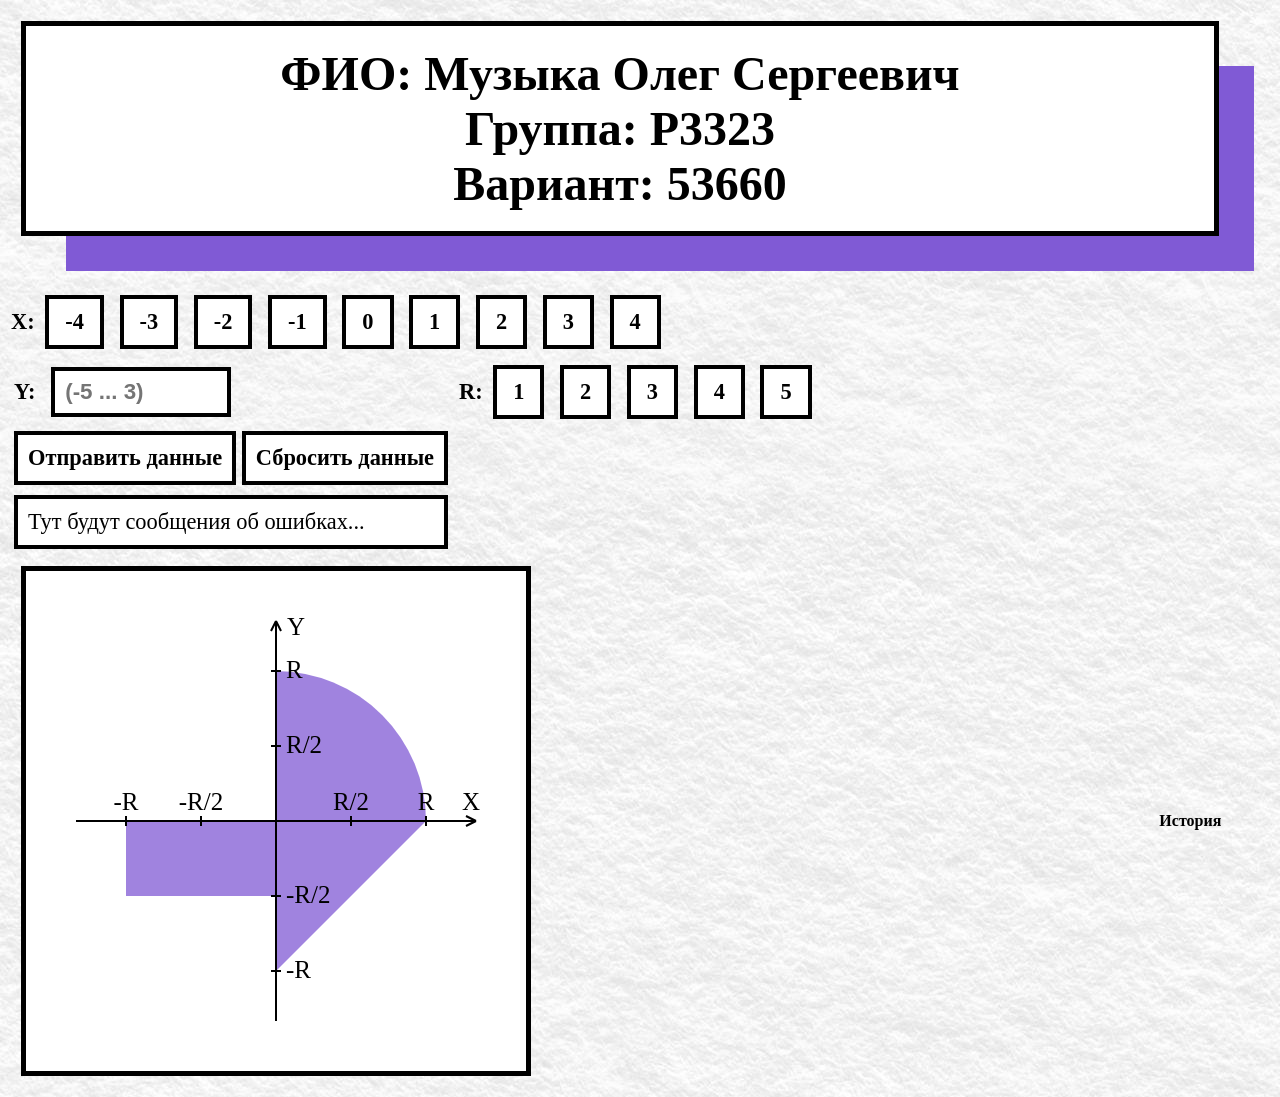
==== 5-semester-web-programming/lab1/index.html @ c161c483 "Добавил специальный элемент, куда будут выводится сообщения об ошибках и стили к ниму, сделал валида" ====
<!doctype html>
<html lang="ru">
<head>
    <meta charset="UTF-8">
    <meta name="viewport"
          content="width=device-width, initial-scale=1.0">
    <title>Lab 1</title>
    <link rel="icon" type="image/png" href="assets/favicon.png">
    <style>
        body {
            background-image: url("assets/background-paper-texture.jfif");
            font-family: fantasy;
            font-weight: bold;
        }

        table {
            width: 100%;
        }

        #page-header {
            font-family: fantasy;
            color: black;
            font-size: 3rem;
            text-align: center;
            border: 5px solid black;
            padding: 20px 20px 20px 20px;
            margin: 10px 50px 50px 10px;
            position: relative;
            background-color: white;
        }

        #page-header::before {
            content: "";
            position: absolute;
            top: 40px;
            left: 40px;
            width: 100%;
            height: 100%;
            background-color: rgb(128, 90, 213);
            z-index: -1;
        }

        #point-form {
            font-size: 1.4rem;
        }

        input[type="radio"], input[type="checkbox"] {
            display: none;
        }

        .x-option, .r-option {
            display: inline-block;
            border: 4px solid black;
            padding: 10px 16px;
            margin: 5px;
            text-align: center;
            background-color: white;
            cursor: pointer;
        }

        input[type="radio"]:checked + .x-option, input[type="checkbox"]:checked + .r-option {
            background-color: rgb(128, 90, 213);
            color: white;
        }

        #y {
            width: 180px;
            height: 50px;
            font-size: 1.4rem;
            font-weight: bold;
            border: 4px solid black;
            padding: 5px 10px;
            box-sizing: border-box;
            margin: 10px;
        }

        .graph-canvas {
            display: block;
            background-color: white;
            border: 5px solid black;
            margin: 10px;
        }

        button {
            color: black;
            background: white;
            font-size: 1.4rem;
            font-family: fantasy;
            font-weight: bold;
            padding: 10px;
            border: 4px solid black;
        }

        button:active {
            cursor: pointer;
            background-color: rgb(128, 90, 213);
            color: white;
        }

        .form-actions {
            display: inline-block;
        }

        #form-error {
            margin-top: 10px;
            padding: 10px;

            background-color: white;
            border: 4px solid black;
            box-sizing: border-box;
            width: 100%;

            font-weight: normal;
        }

        #form-error.error-active {
            background-color: rgb(128, 90, 213);
            color: white;
            font-weight: bold;
        }
    </style>
</head>
<body>
<table>
    <tr>
        <td colspan="2">
            <header id="page-header">
                <div>ФИО: Музыка Олег Сергеевич</div>
                <div>Группа: P3323</div>
                <div>Вариант: 53660</div>
            </header>
        </td>
    </tr>

    <tr>
        <td>
            <form id="point-form">
                <div>
                    X:
                    <input type="radio" id="x-minus-4" name="x" value="-4">
                    <label class="x-option" for="x-minus-4">-4</label>

                    <input type="radio" id="x-minus-3" name="x" value="-3">
                    <label class="x-option" for="x-minus-3">-3</label>

                    <input type="radio" id="x-minus-2" name="x" value="-2">
                    <label class="x-option" for="x-minus-2">-2</label>

                    <input type="radio" id="x-minus-1" name="x" value="-1">
                    <label class="x-option" for="x-minus-1">-1</label>

                    <input type="radio" id="x-0" name="x" value="0">
                    <label class="x-option" for="x-0">0</label>

                    <input type="radio" id="x-1" name="x" value="1">
                    <label class="x-option" for="x-1">1</label>

                    <input type="radio" id="x-2" name="x" value="2">
                    <label class="x-option" for="x-2">2</label>

                    <input type="radio" id="x-3" name="x" value="3">
                    <label class="x-option" for="x-3">3</label>

                    <input type="radio" id="x-4" name="x" value="4">
                    <label class="x-option" for="x-4">4</label>
                </div>
                <table>
                    <tr>
                        <td>
                            Y:
                            <input type="text" id="y" name="y" placeholder="(-5 ... 3)">
                        </td>
                        <td>
                            R:
                            <input type="checkbox" id="r-1" name="r" value="1">
                            <label class="r-option" for="r-1">1</label>

                            <input type="checkbox" id="r-2" name="r" value="2">
                            <label class="r-option" for="r-2">2</label>
                            <input type="checkbox" id="r-3" name="r" value="3">
                            <label class="r-option" for="r-3">3</label>

                            <input type="checkbox" id="r-4" name="r" value="4">
                            <label class="r-option" for="r-4">4</label>

                            <input type="checkbox" id="r-5" name="r" value="5">
                            <label class="r-option" for="r-5">5</label>
                        </td>
                    </tr>
                    <tr>
                        <td colspan="2">
                            <div class="form-actions">
                                <div>
                                    <button type="submit">Отправить данные</button>
                                    <button type="reset">Сбросить данные</button>
                                </div>

                                <div id="form-error" >Тут будут сообщения об ошибках...</div>
                            </div>
                        </td>
                    </tr>
                </table>
            </form>
        </td>
    </tr>
    <tr>
        <td>
            <div id="graphs"></div>
        </td>
        <td rowspan="2">
            <div>История</div>
        </td>
    </tr>
</table>
<script src="script.js"></script>
</body>
</html>
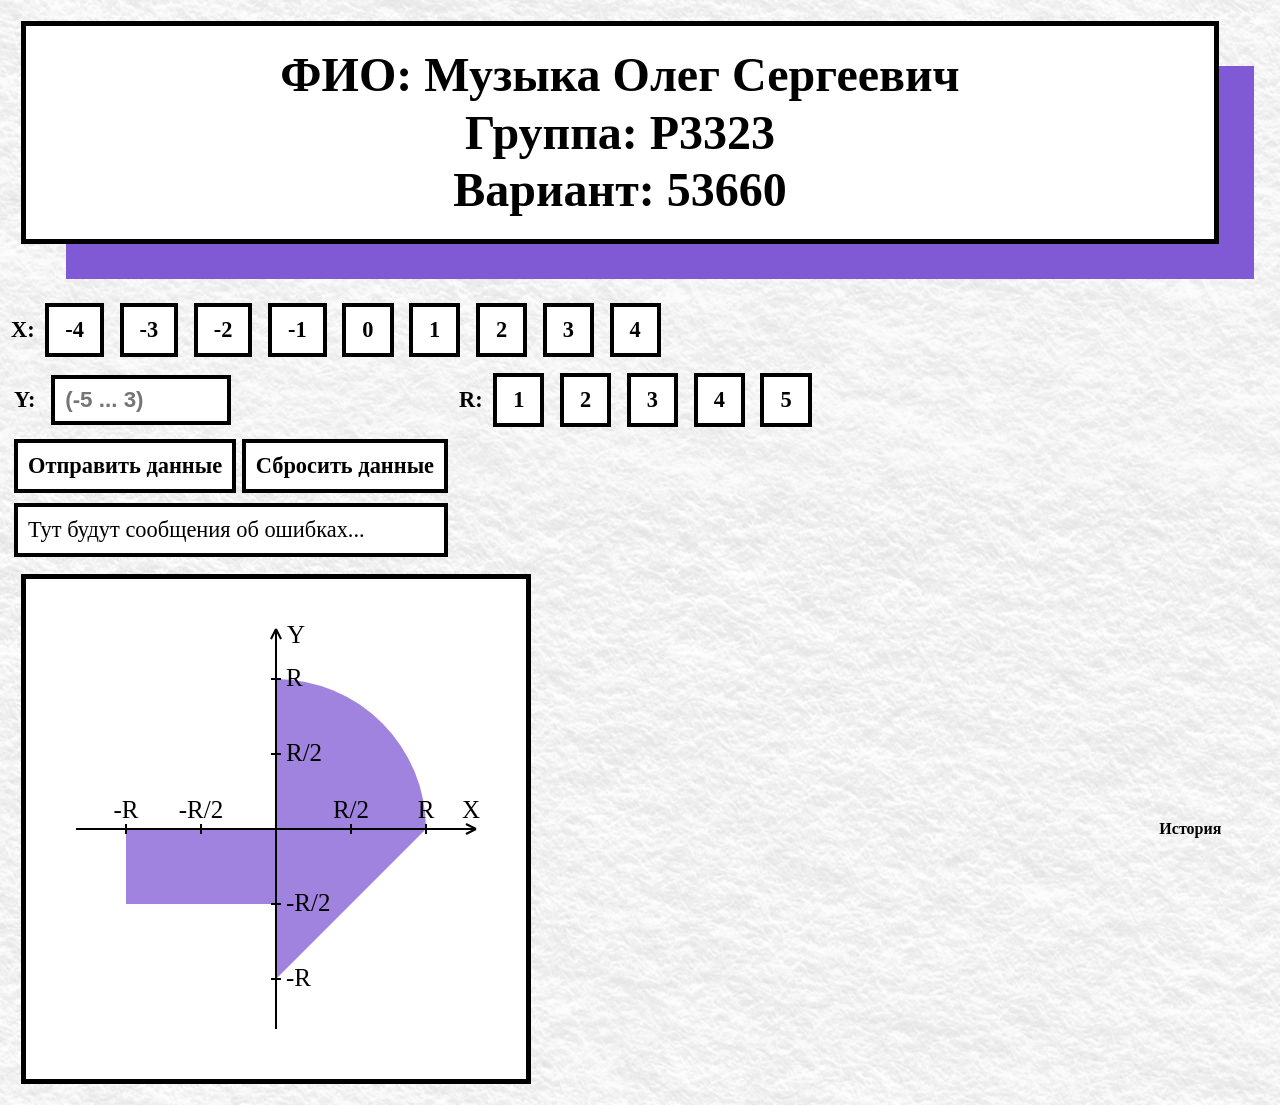
==== commit d3cc500a: "Добавил проверку на попадание точки в область и создание массива результатов с булевым значением при" ====
--- a/5-semester-web-programming/lab1/index.html
+++ b/5-semester-web-programming/lab1/index.html
@@ -7,6 +7,10 @@
     <title>Lab 1</title>
     <link rel="icon" type="image/png" href="assets/favicon.png">
     <style>
+        #page-header > div {
+            line-height: 1.2;
+        }
+
         body {
             background-image: url("assets/background-paper-texture.jfif");
             font-family: fantasy;
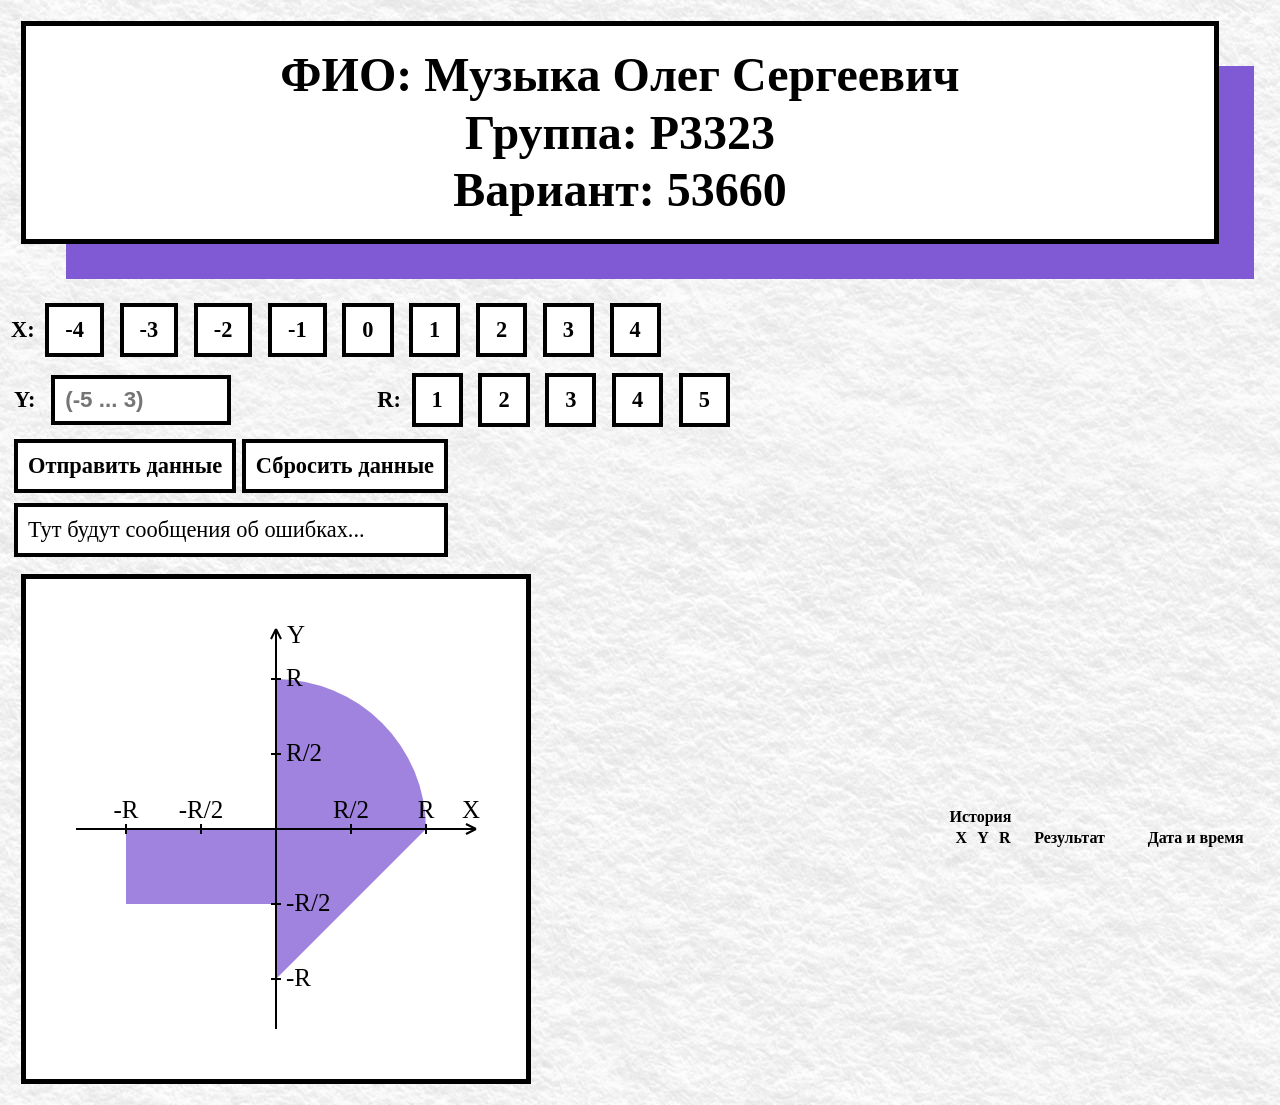
==== commit 745d1a68: "Добавил создание таблицы результатов, пока без стилей, без сохранения в local storage" ====
--- a/5-semester-web-programming/lab1/index.html
+++ b/5-semester-web-programming/lab1/index.html
@@ -211,8 +211,23 @@
         <td>
             <div id="graphs"></div>
         </td>
-        <td rowspan="2">
+        <td>
             <div>История</div>
+
+            <table id="results-table">
+                <thead>
+                <tr>
+                    <th>X</th>
+                    <th>Y</th>
+                    <th>R</th>
+                    <th>Результат</th>
+                    <th>Дата и время</th>
+                </tr>
+                </thead>
+
+                <tbody id="results-body">
+                </tbody>
+            </table>
         </td>
     </tr>
 </table>
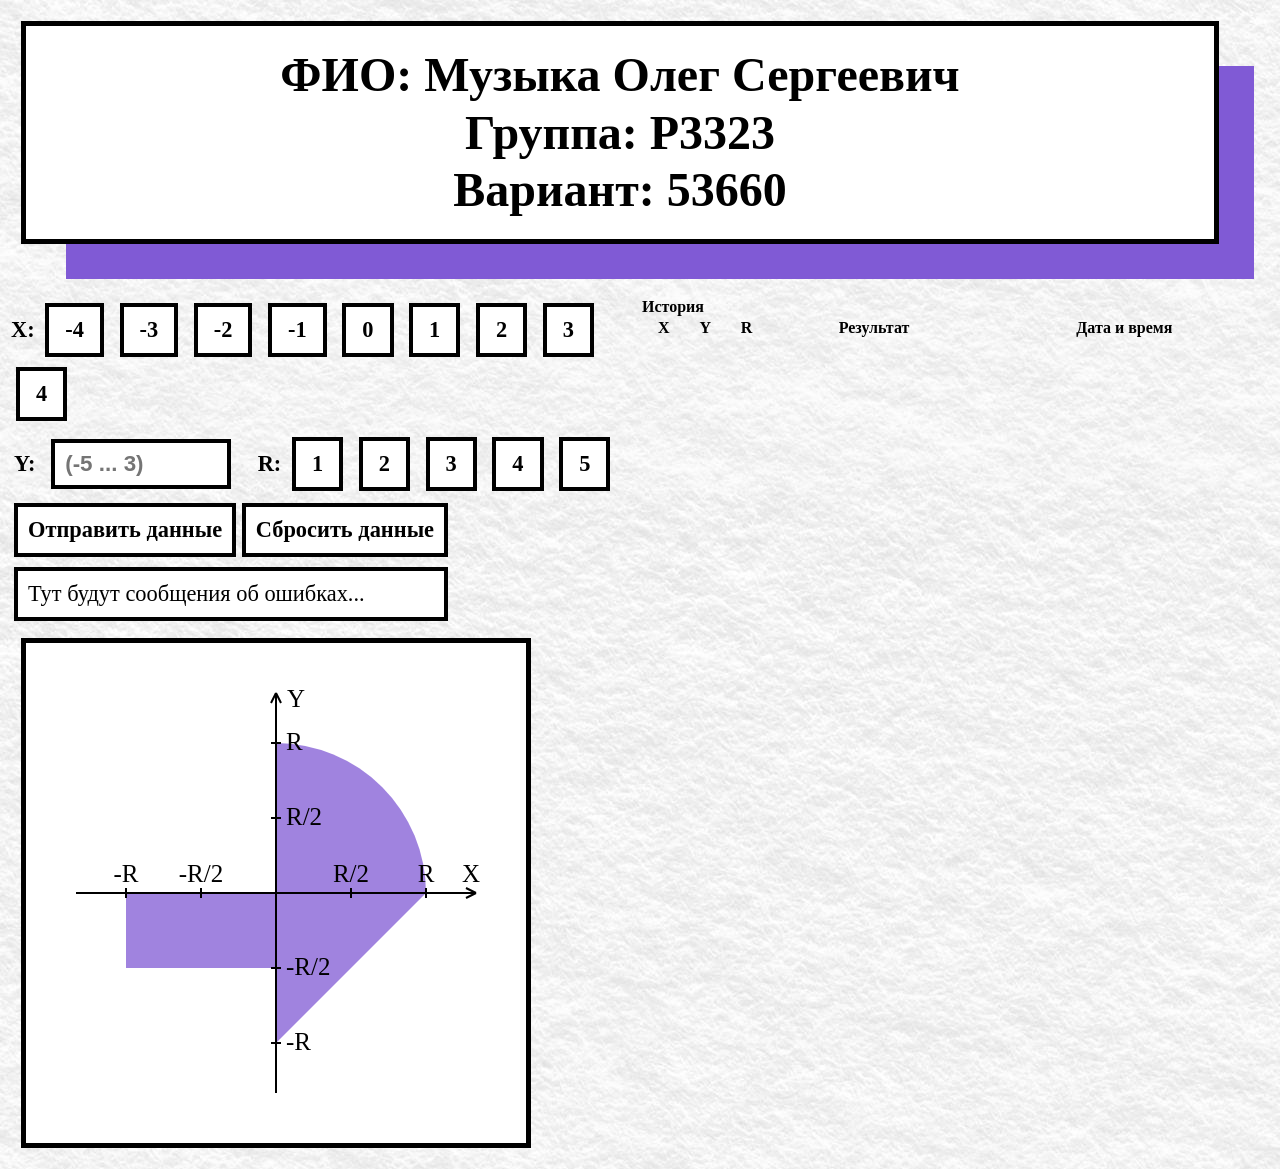
==== commit d24b8715: "Поправил структуру табличной верстки" ====
--- a/5-semester-web-programming/lab1/index.html
+++ b/5-semester-web-programming/lab1/index.html
@@ -122,6 +122,12 @@
             color: white;
             font-weight: bold;
         }
+
+        .left-column,
+        .right-column {
+            width: 50%;
+            vertical-align: top;
+        }
     </style>
 </head>
 <body>
@@ -137,7 +143,7 @@
     </tr>
 
     <tr>
-        <td>
+        <td class="left-column">
             <form id="point-form">
                 <div>
                     X:
@@ -199,19 +205,14 @@
                                     <button type="reset">Сбросить данные</button>
                                 </div>
 
-                                <div id="form-error" >Тут будут сообщения об ошибках...</div>
+                                <div id="form-error">Тут будут сообщения об ошибках...</div>
                             </div>
                         </td>
                     </tr>
                 </table>
             </form>
         </td>
-    </tr>
-    <tr>
-        <td>
-            <div id="graphs"></div>
-        </td>
-        <td>
+        <td class="right-column" rowspan="2">
             <div>История</div>
 
             <table id="results-table">
@@ -230,6 +231,12 @@
             </table>
         </td>
     </tr>
+    <tr>
+        <td>
+            <div id="graphs"></div>
+        </td>
+    </tr>
+
 </table>
 <script src="script.js"></script>
 </body>
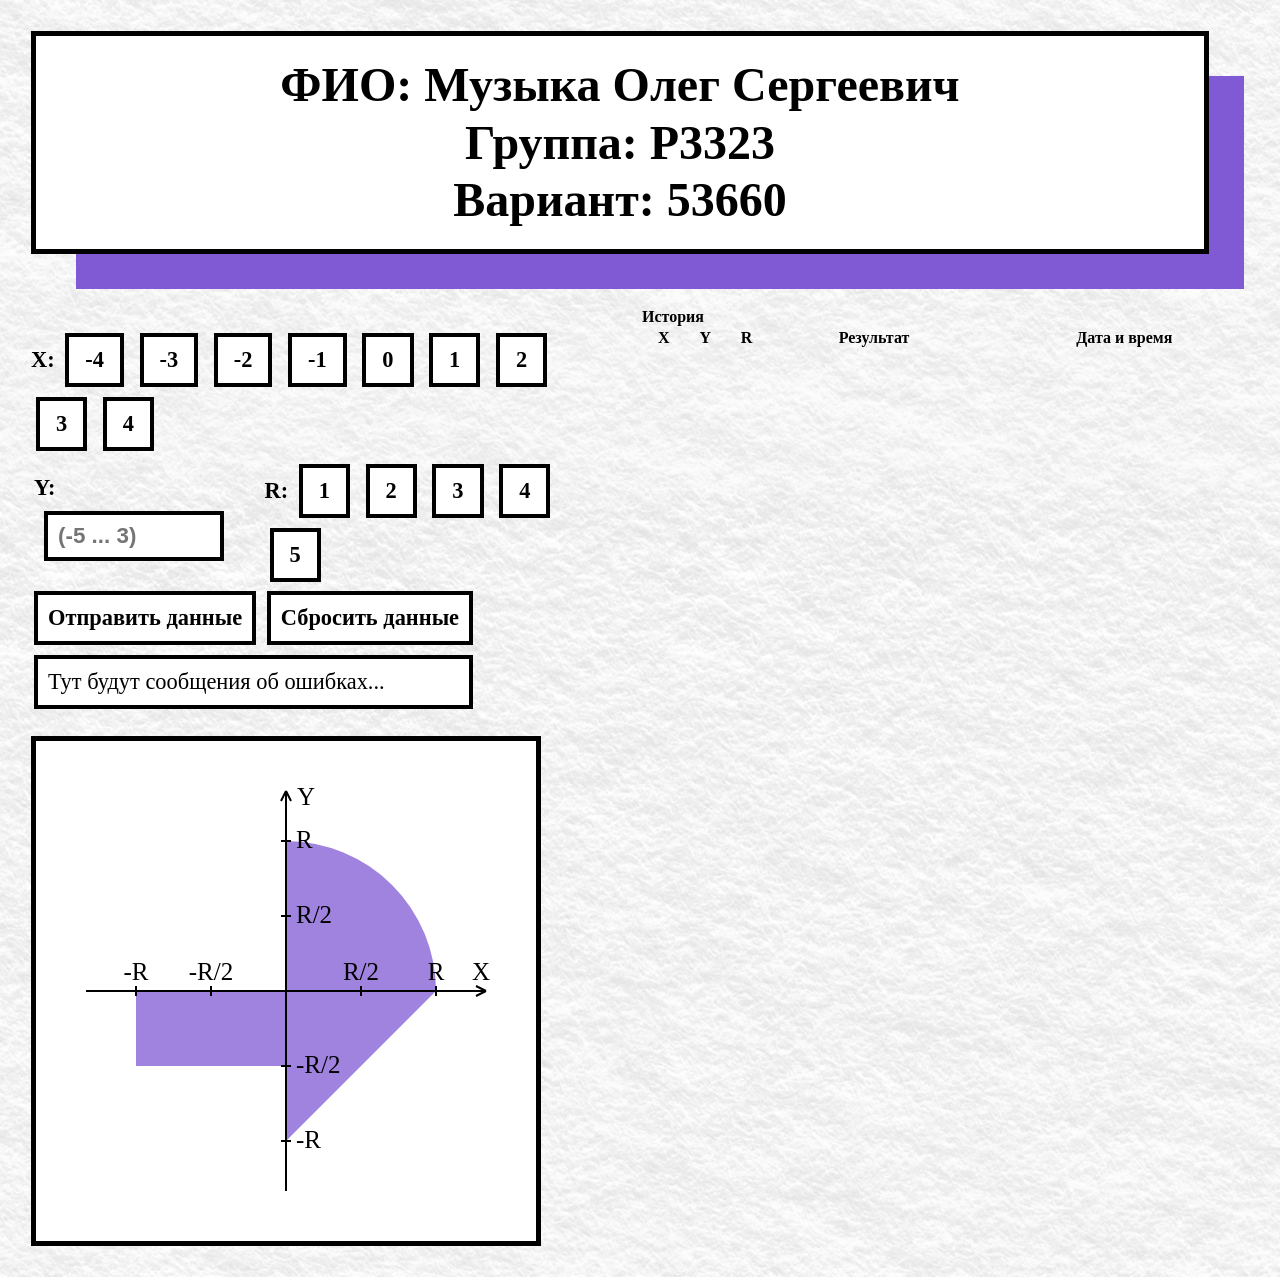
==== commit e57b535a: "Поправил отступы левой колонки элементов основной таблицы расположения элементов на странице" ====
--- a/5-semester-web-programming/lab1/index.html
+++ b/5-semester-web-programming/lab1/index.html
@@ -7,18 +7,28 @@
     <title>Lab 1</title>
     <link rel="icon" type="image/png" href="assets/favicon.png">
     <style>
-        #page-header > div {
-            line-height: 1.2;
-        }
-
         body {
             background-image: url("assets/background-paper-texture.jfif");
             font-family: fantasy;
             font-weight: bold;
         }
 
-        table {
-            width: 100%;
+        #page-layout {
+            width: 100%;
+        }
+
+        #results-table {
+            width: 100%;
+        }
+
+        .left-column,
+        .right-column {
+            width: 50%;
+            vertical-align: top;
+        }
+
+        #page-header > div {
+            line-height: 1.2;
         }
 
         #page-header {
@@ -28,7 +38,7 @@
             text-align: center;
             border: 5px solid black;
             padding: 20px 20px 20px 20px;
-            margin: 10px 50px 50px 10px;
+            margin: 20px 60px 50px 20px;
             position: relative;
             background-color: white;
         }
@@ -46,6 +56,7 @@
 
         #point-form {
             font-size: 1.4rem;
+            margin: 20px;
         }
 
         input[type="radio"], input[type="checkbox"] {
@@ -82,7 +93,7 @@
             display: block;
             background-color: white;
             border: 5px solid black;
-            margin: 10px;
+            margin: 0 0 20px 20px;
         }
 
         button {
@@ -101,6 +112,10 @@
             color: white;
         }
 
+        button:first-child {
+            margin-right: 5px;
+        }
+
         .form-actions {
             display: inline-block;
         }
@@ -123,15 +138,10 @@
             font-weight: bold;
         }
 
-        .left-column,
-        .right-column {
-            width: 50%;
-            vertical-align: top;
-        }
     </style>
 </head>
 <body>
-<table>
+<table id="page-layout">
     <tr>
         <td colspan="2">
             <header id="page-header">
@@ -204,7 +214,6 @@
                                     <button type="submit">Отправить данные</button>
                                     <button type="reset">Сбросить данные</button>
                                 </div>
-
                                 <div id="form-error">Тут будут сообщения об ошибках...</div>
                             </div>
                         </td>
@@ -236,7 +245,6 @@
             <div id="graphs"></div>
         </td>
     </tr>
-
 </table>
 <script src="script.js"></script>
 </body>
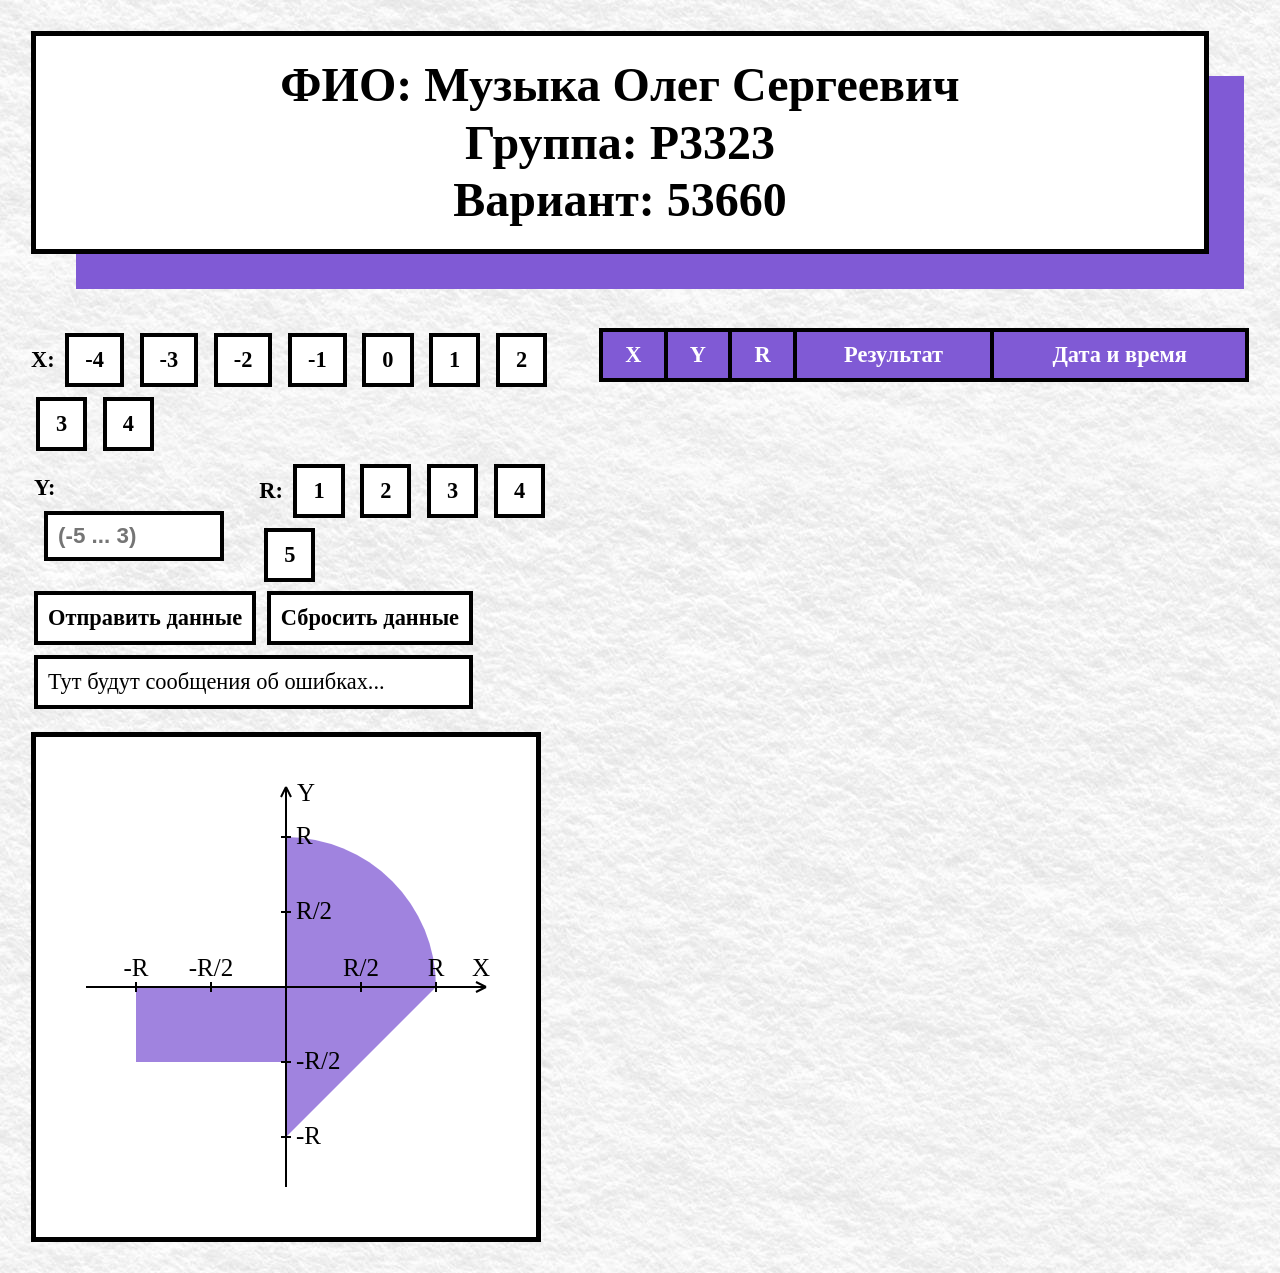
==== commit fcbd03f9: "Добавил стили на таблицу результатов" ====
--- a/5-semester-web-programming/lab1/index.html
+++ b/5-semester-web-programming/lab1/index.html
@@ -21,9 +21,13 @@
             width: 100%;
         }
 
-        .left-column,
+        .left-column {
+            width: 45%;
+            vertical-align: top;
+        }
+
         .right-column {
-            width: 50%;
+            width: 55%;
             vertical-align: top;
         }
 
@@ -136,6 +140,29 @@
             background-color: rgb(128, 90, 213);
             color: white;
             font-weight: bold;
+        }
+
+        #results-table {
+            width: calc(100% - 40px);
+            margin: 20px 20px 20px 20px;
+
+            border-collapse: collapse;
+            background-color: white;
+        }
+
+        #results-table th,
+        #results-table td {
+            border: 4px solid black;
+            padding: 10px;
+
+            text-align: center;
+            font-size: 1.4rem;
+        }
+
+        #results-table th {
+            background-color: rgb(128, 90, 213);
+            color: white;
+            font-size: 1.4rem;
         }
 
     </style>
@@ -220,10 +247,9 @@
                     </tr>
                 </table>
             </form>
+            <div id="graphs"></div>
         </td>
         <td class="right-column" rowspan="2">
-            <div>История</div>
-
             <table id="results-table">
                 <thead>
                 <tr>
@@ -234,15 +260,9 @@
                     <th>Дата и время</th>
                 </tr>
                 </thead>
-
                 <tbody id="results-body">
                 </tbody>
             </table>
-        </td>
-    </tr>
-    <tr>
-        <td>
-            <div id="graphs"></div>
         </td>
     </tr>
 </table>
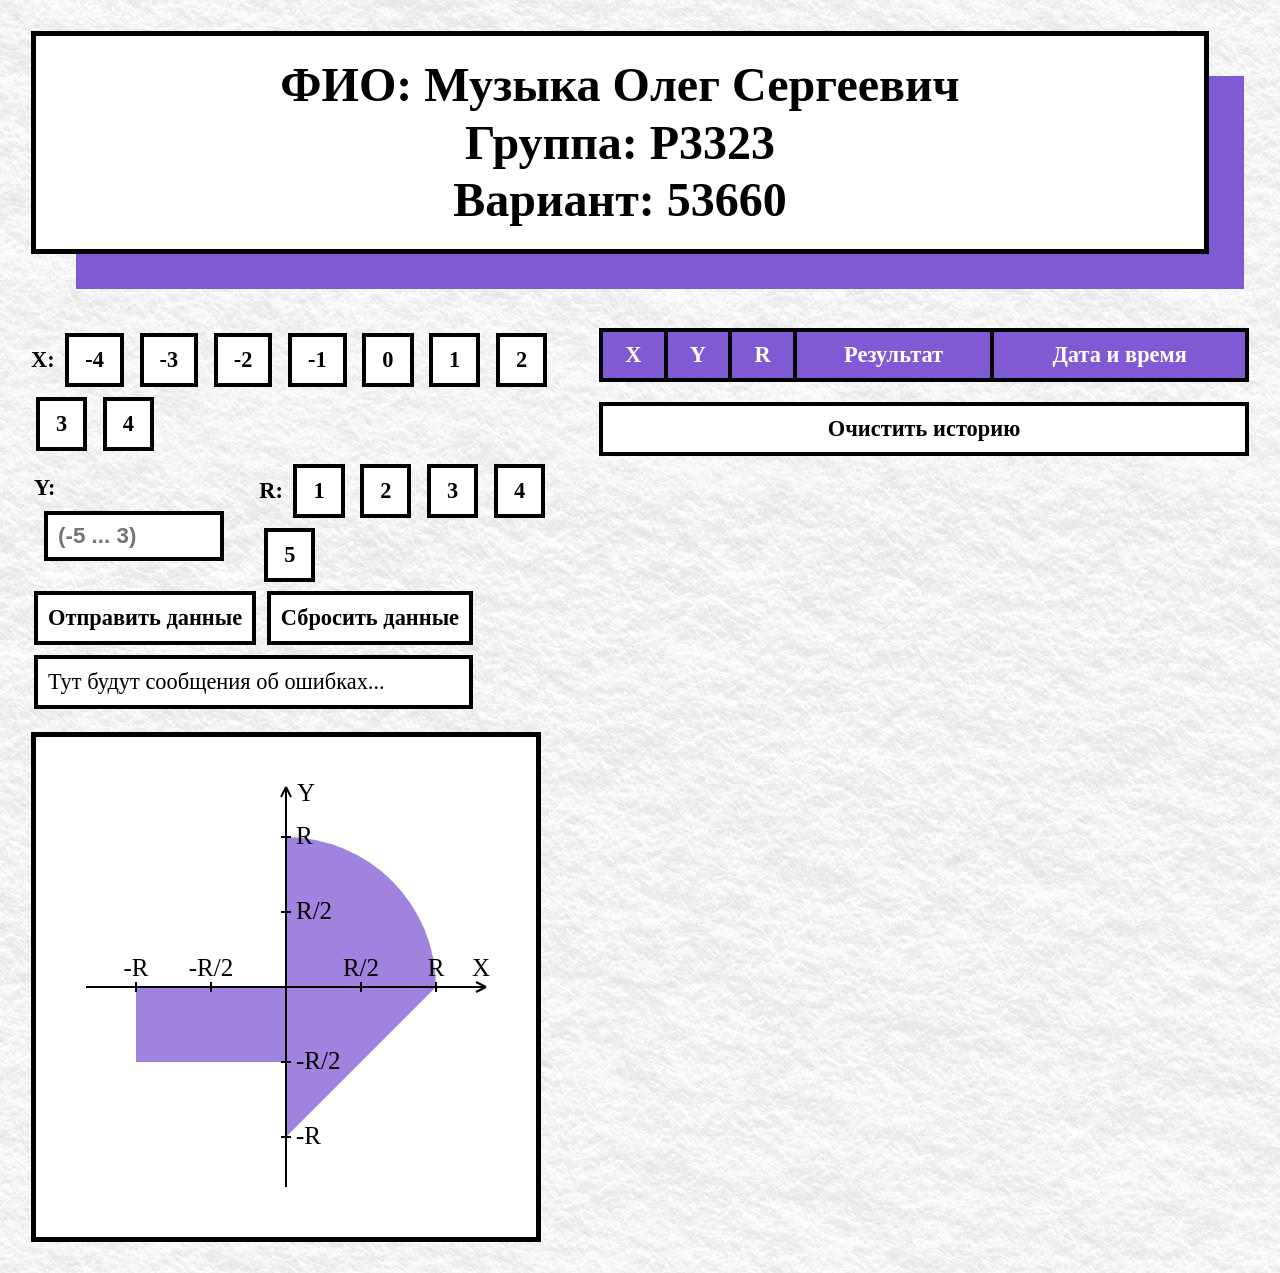
==== commit ccbec7ca: "Добавил кнопку очистки истории, стили и обработчик ее нажатия" ====
--- a/5-semester-web-programming/lab1/index.html
+++ b/5-semester-web-programming/lab1/index.html
@@ -163,6 +163,13 @@
             background-color: rgb(128, 90, 213);
             color: white;
             font-size: 1.4rem;
+        }
+
+        #clear-results {
+            display: block;
+            width: calc(100% - 40px);
+            margin: 0 20px 20px 20px;
+            box-sizing: border-box;
         }
 
     </style>
@@ -263,6 +270,7 @@
                 <tbody id="results-body">
                 </tbody>
             </table>
+            <button type="button" id="clear-results">Очистить историю</button>
         </td>
     </tr>
 </table>
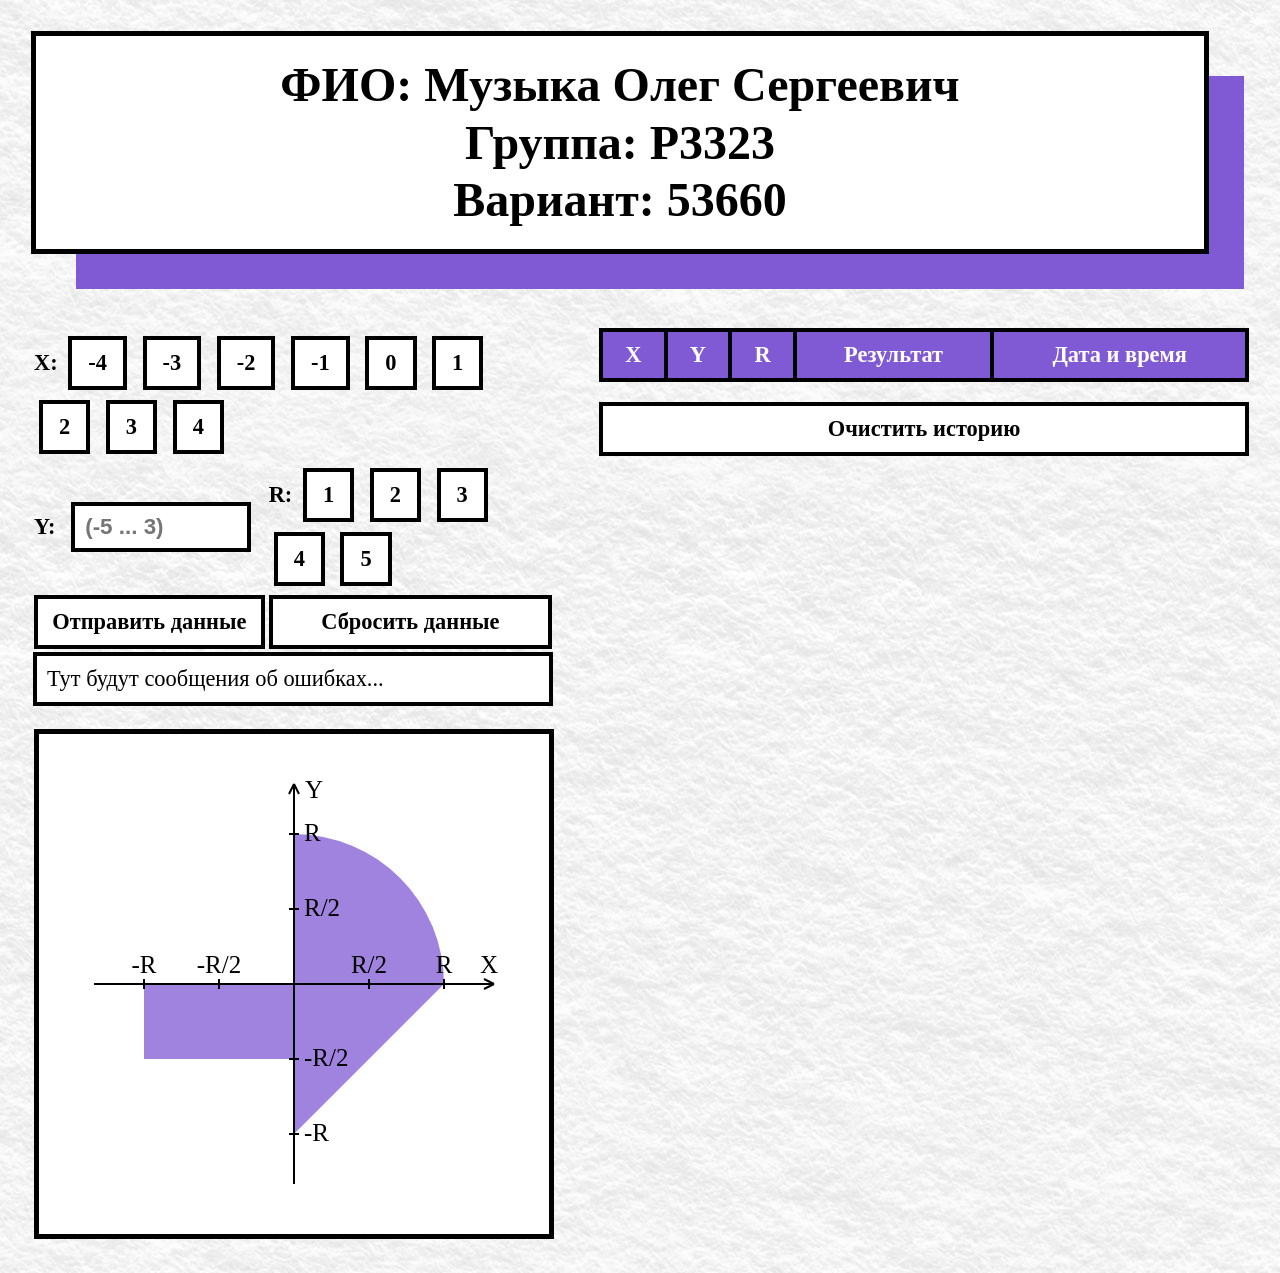
==== commit 856afbea: "Убрал элементы блочной верстки, заменив их на табличные элементы" ====
--- a/5-semester-web-programming/lab1/index.html
+++ b/5-semester-web-programming/lab1/index.html
@@ -41,7 +41,7 @@
             font-size: 3rem;
             text-align: center;
             border: 5px solid black;
-            padding: 20px 20px 20px 20px;
+            padding: 20px;
             margin: 20px 60px 50px 20px;
             position: relative;
             background-color: white;
@@ -95,9 +95,17 @@
 
         .graph-canvas {
             display: block;
+
+            width: 500px;
+            height: 500px;
+
+            padding-left: calc((100% - 508px) / 2);
+            padding-right: calc((100% - 508px) / 2);
+
             background-color: white;
             border: 5px solid black;
-            margin: 0 0 20px 20px;
+
+            margin-top: 20px;
         }
 
         button {
@@ -108,6 +116,7 @@
             font-weight: bold;
             padding: 10px;
             border: 4px solid black;
+            width: 100%;
         }
 
         button:active {
@@ -116,22 +125,11 @@
             color: white;
         }
 
-        button:first-child {
-            margin-right: 5px;
-        }
-
-        .form-actions {
-            display: inline-block;
-        }
-
         #form-error {
-            margin-top: 10px;
             padding: 10px;
 
             background-color: white;
             border: 4px solid black;
-            box-sizing: border-box;
-            width: 100%;
 
             font-weight: normal;
         }
@@ -144,7 +142,7 @@
 
         #results-table {
             width: calc(100% - 40px);
-            margin: 20px 20px 20px 20px;
+            margin: 20px;
 
             border-collapse: collapse;
             background-color: white;
@@ -162,16 +160,13 @@
         #results-table th {
             background-color: rgb(128, 90, 213);
             color: white;
-            font-size: 1.4rem;
         }
 
         #clear-results {
-            display: block;
             width: calc(100% - 40px);
             margin: 0 20px 20px 20px;
             box-sizing: border-box;
         }
-
     </style>
 </head>
 <body>
@@ -189,36 +184,38 @@
     <tr>
         <td class="left-column">
             <form id="point-form">
-                <div>
-                    X:
-                    <input type="radio" id="x-minus-4" name="x" value="-4">
-                    <label class="x-option" for="x-minus-4">-4</label>
-
-                    <input type="radio" id="x-minus-3" name="x" value="-3">
-                    <label class="x-option" for="x-minus-3">-3</label>
-
-                    <input type="radio" id="x-minus-2" name="x" value="-2">
-                    <label class="x-option" for="x-minus-2">-2</label>
-
-                    <input type="radio" id="x-minus-1" name="x" value="-1">
-                    <label class="x-option" for="x-minus-1">-1</label>
-
-                    <input type="radio" id="x-0" name="x" value="0">
-                    <label class="x-option" for="x-0">0</label>
-
-                    <input type="radio" id="x-1" name="x" value="1">
-                    <label class="x-option" for="x-1">1</label>
-
-                    <input type="radio" id="x-2" name="x" value="2">
-                    <label class="x-option" for="x-2">2</label>
-
-                    <input type="radio" id="x-3" name="x" value="3">
-                    <label class="x-option" for="x-3">3</label>
-
-                    <input type="radio" id="x-4" name="x" value="4">
-                    <label class="x-option" for="x-4">4</label>
-                </div>
                 <table>
+                    <tr>
+                        <td colspan="2">
+                            X:
+                            <input type="radio" id="x-minus-4" name="x" value="-4">
+                            <label class="x-option" for="x-minus-4">-4</label>
+
+                            <input type="radio" id="x-minus-3" name="x" value="-3">
+                            <label class="x-option" for="x-minus-3">-3</label>
+
+                            <input type="radio" id="x-minus-2" name="x" value="-2">
+                            <label class="x-option" for="x-minus-2">-2</label>
+
+                            <input type="radio" id="x-minus-1" name="x" value="-1">
+                            <label class="x-option" for="x-minus-1">-1</label>
+
+                            <input type="radio" id="x-0" name="x" value="0">
+                            <label class="x-option" for="x-0">0</label>
+
+                            <input type="radio" id="x-1" name="x" value="1">
+                            <label class="x-option" for="x-1">1</label>
+
+                            <input type="radio" id="x-2" name="x" value="2">
+                            <label class="x-option" for="x-2">2</label>
+
+                            <input type="radio" id="x-3" name="x" value="3">
+                            <label class="x-option" for="x-3">3</label>
+
+                            <input type="radio" id="x-4" name="x" value="4">
+                            <label class="x-option" for="x-4">4</label>
+                        </td>
+                    </tr>
                     <tr>
                         <td>
                             Y:
@@ -242,21 +239,25 @@
                         </td>
                     </tr>
                     <tr>
-                        <td colspan="2">
-                            <div class="form-actions">
-                                <div>
-                                    <button type="submit">Отправить данные</button>
-                                    <button type="reset">Сбросить данные</button>
-                                </div>
-                                <div id="form-error">Тут будут сообщения об ошибках...</div>
-                            </div>
-                        </td>
+                        <td>
+                            <button type="submit">Отправить данные</button>
+                        </td>
+                        <td>
+                            <button type="reset">Сбросить данные</button>
+                        </td>
+                    </tr>
+                    <tr>
+                        <td colspan="2" id="form-error">
+                            Тут будут сообщения об ошибках...
+                        </td>
+                    </tr>
+                    <tr>
+                        <td colspan="2" id="graphs"></td>
                     </tr>
                 </table>
             </form>
-            <div id="graphs"></div>
         </td>
-        <td class="right-column" rowspan="2">
+        <td class="right-column">
             <table id="results-table">
                 <thead>
                 <tr>
